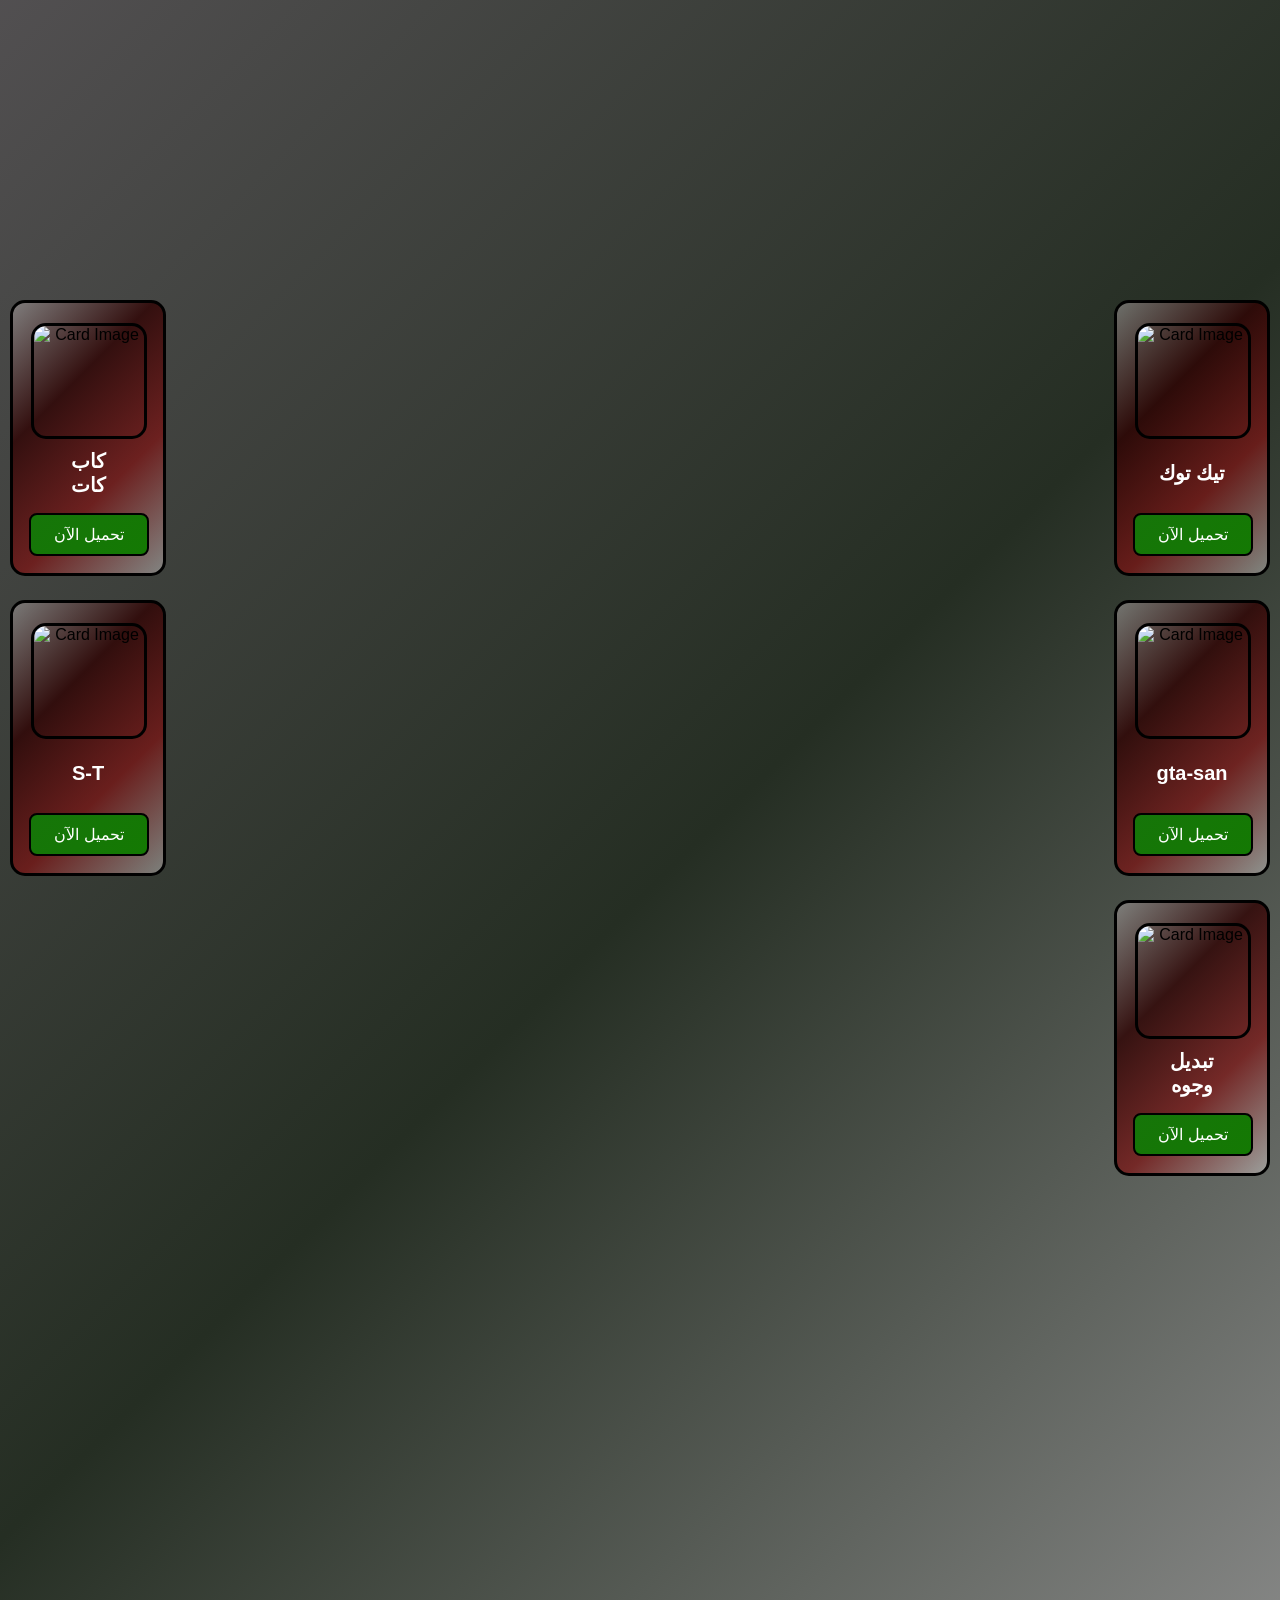
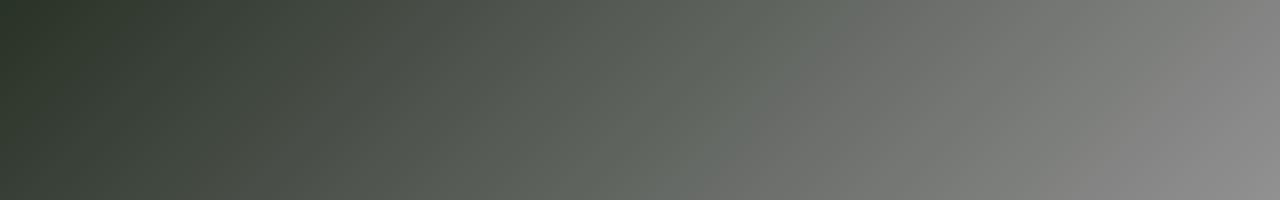
==== index.html @ 45577d43 "Add files via upload" ====
<!DOCTYPE html>
<html lang="en">
<head>
  <meta charset="UTF-8">
  <meta name="viewport" content="width=device-width, initial-scale=1.0">
  <title>Ali-sabah</title>
  
  <link rel="stylesheet" href="style.css">
</head>
<body>


      
         <!--البطاقات-->

<div class="card-container">
  <!-- البطاقة الأولى -->
  <div class="card card1">
    <h3 class="title">كاب كات</h3>
    <div class="card-image">
      <img src="https://i.ibb.co/5MCZgV1/e50bb003a29e.jpg" alt="Card Image" class="image">
    </div>
    <div class="card-body">
    <a href="https://www.mediafire.com/file/kc1gd4qwybe38en/CapCut.apk/file?dkey=jvnu0wi53ra&r=294">
      <button class="download-btn">تحميل الآن</button>
    </a>  
    </div>
  </div>

  <!-- البطاقة الثانية -->
  <div class="card card2">
    <h3 class="title">تيك توك</h3>
    <div class="card-image">
      <img src="https://i.postimg.cc/4NPT68hn/141896-jpeg.webp" alt="Card Image" class="image">
    </div>
    <div class="card-body">
          <a href="https://www.mediafire.com/file/m0b8va0watu6cdz/TikTok_38.3.3.apks/file?dkey=wduaajqrll6&r=1213">
      <button class="download-btn">تحميل الآن</button>
    </a>  
    </div>
  </div>

  <!-- البطاقة الثالثة -->
  <div class="card card3">
    <h3 class="title">S-T</h3>
    <div class="card-image">
      <img src="https://i.ibb.co/PYwH1CC/4d211893e1c6.jpg" alt="Card Image" class="image">
    </div>
    <div class="card-body">
    <a href="https://www.mediafire.com/file/yr4dmmywwtuh8jn/SnapTube.apkmedea/file?dkey=okzotf2r6ga&r=1004">
      <button class="download-btn">تحميل الآن</button>
    </a>  
    </div>

</div>

     <!-- البطاقة الرابعة -->
  <div class="card card4">
    <h3 class="title">gta-san</h3>
    <div class="card-image">
      <img src="https://i.ibb.co/GxHLSWP/d0d1100688e5.png" alt="Card Image" class="image">
    </div>
    <div class="card-body">
    <a href="https://download2446.mediafire.com/aks2m6w57wmgjOfbvRfRS5DLXIZzILYx4k9judsxMn4h2t37D53XZuT8POYaHXf-dPCScrHeYYSmRV9Fz6To1yDO0YfpckAKZEBg6Cnn3PHdxdqHVLLEzYOILlDJXv1pR4Z51WJL5EqpHIfkSBrBE-6Mm_1zrO-EetCe3jMTSOXnQ9U/wm9c5gaq5brnh8e/gtsa211264mod-androidoyunclub.apk">
      <button class="download-btn">تحميل الآن</button>
    </a>  
    </div>




</div>

     <!-- البطاقة الخامسة -->
  <div class="card card5">
    <h3 class="title">تبديل وجوه</h3>
    <div class="card-image">
      <img src="https://i.postimg.cc/kgG65YTx/Screenshot-2025-01-25-02-21-57-38-b5a5c5cb02ca09c784c5d88160e2ec24.jpg" alt="Card Image" class="image">
    </div>
    <div class="card-body">
    <a href="https://www.mediafire.com/file/0whq0timlzznrkk/Reface.apk/file?dkey=tkfg33pwl3j&r=791">
      <button class="download-btn">تحميل الآن</button>
    </a>  
    </div>




</div>


</body>
</html>
---- style.css ----
/* إعدادات الخلفية */
body {
  margin: 0;
  height: 200vh;
  display: flex;
  justify-content: center;
  align-items: center;
  background: linear-gradient(135deg, #1b181ac2,#252e23, #0000006e);
  font-family: Arial, sans-serif;
}

/* تصميم البطاقة */
.card {
  width: 110px;
  height: 230px;
  padding: 20px;
  background: linear-gradient(135deg, rgba(184,179,179,0.481), rgba(47,2,2,0.8), rgba(127,18,18,0.7), rgba(255,255,255,0.356));
  border-radius: 15px;
  border: 3.5px solid black;
  text-align: center;
}



/* عنوان البطاقة */
.card-header h1 {
  font-size: 24px;
  color: #ffffff;
  margin: 0;
}



/* زر التحميل */
.download-btn {
  padding: 10px 20px;
  margin-top: 190px;  /* زيادة المسافة بين الزر والعناصر فوقه */
  font-size: 16px;
  color: #fff;
  background: linear-gradient(135deg, #167509, #147903);
  border: none;
  border-radius: 8px;
  cursor: pointer;
  transition: background 0.3s, transform 0.2s;
border: 2.5px solid black;
  width: 120px;

  position: absolute;
  left: 16px;
}

.download-btn:hover {
  background: linear-gradient(135deg, #008236, #00200c);
  transform: scale(1.05);
}


.card-image .image {
  width: 110px;  /* تعديل العرض ليأخذ كامل عرض البطاقة */
  height: 110px;  /* تعديل ارتفاع الصورة */

  border-radius: 15px;  /* إضافة حواف منحنية للصورة */

  border: 3px solid #000000;
position: absolute;
left: 18px;
  
}

.card1{
  position: absolute;
  top: 300px;
  left: 10px;
}

.card2{
  position: absolute;
  top: 300px;
  right: 10px;
}

.card3{
  position: absolute;
  top: 600px;
  left: 10px;
}

.card4{
  position: absolute;
  top: 600px;
  right:10px;
}

.card5{
  position: absolute;
  top: 900px;
  right:10px;
}










.title {
  font-size: 20px; /* حجم الخط */
  font-weight: bold; /* جعل الخط عريض */
  text-align: center; /* محاذاة النص في الوسط */
  color: #fff; /* لون النص */
  position: absolute; /* تحديد موضع العنوان بشكل مطلق داخل البطاقة */
  top: 150px; /* تحديد المسافة من الأعلى (يمكنك تعديلها لتحديد المسافة بدقة) */
  left: 50%; /* توسيط العنوان أفقيًا */
  transform: translate(-50%, -50%); /* تصحيح التوسيط عموديًا وأفقيًا */
}
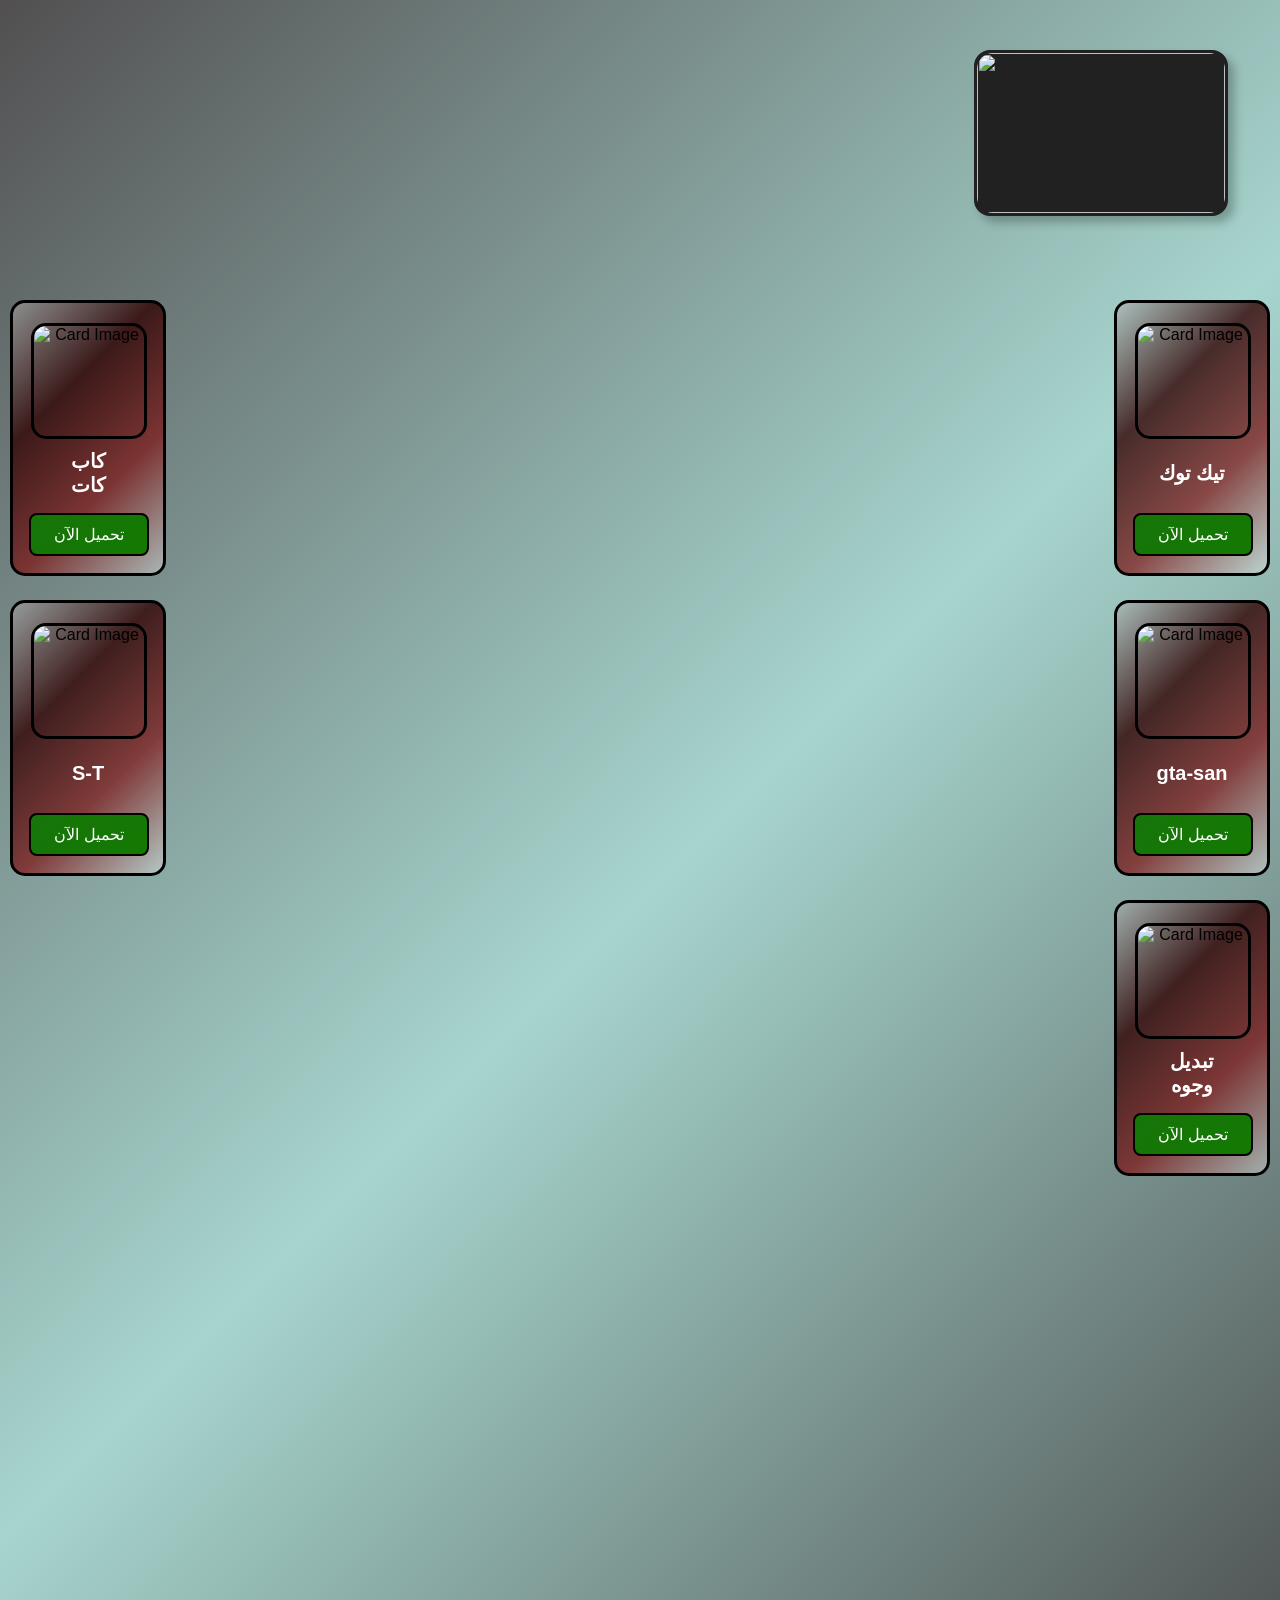
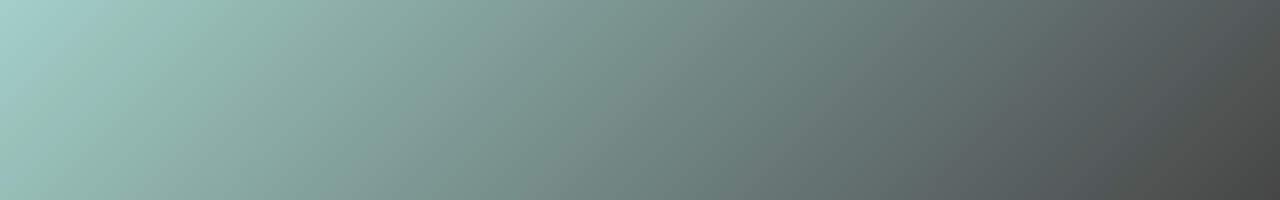
==== commit 8131e5d5: "Update index.html" ====
--- a/index.html
+++ b/index.html
@@ -88,6 +88,8 @@
 
 </div>
 
-
+<div class="cardsl">
+  <img src="https://imageshack.com/i/pmUNm7u7j">
+</div>
 </body>
 </html>
--- a/style.css
+++ b/style.css
@@ -5,7 +5,7 @@
   display: flex;
   justify-content: center;
   align-items: center;
-  background: linear-gradient(135deg, #1b181ac2,#252e23, #0000006e);
+  background: linear-gradient(135deg, #1b181ac2,#40a59576, #000000b9);
   font-family: Arial, sans-serif;
 }
 
@@ -119,3 +119,41 @@
 
 
 
+
+.cardsl {
+  width: 15.5rem;
+  height: 10rem;
+  background-color: #212121;
+  border-radius: 1rem;
+  border: #212121 0.2rem solid;
+  transition: all 0.4s ease-in;
+  box-shadow: 0.4rem 0.4rem 0.6rem #00000040;
+  position: absolute;
+  top: 50px;
+  right: 52px;
+  overflow: hidden; /* لمنع تجاوز الصورة حدود الكارد */
+}
+
+.cardsl:hover {
+  transform: translateY(-1.5rem);
+  border: #000000f0 0.2em solid;
+  border-radius: 2.5rem 0 2.5rem 0;
+}
+
+.cardsl img {
+  width: 100%; /* عرض الصورة يتطابق مع الكارد */
+  height: 100%; /* ارتفاع الصورة يتطابق مع الكارد */
+  border-radius: 1rem; /* نفس الحدود الخاصة بالكارد */
+  transition: all 0.4s ease-in; /* إضافة حركة سلسة */
+}
+
+.cardsl:hover img {
+  transform: scale(1.1); /* تكبير الصورة قليلاً عند التفاعل */
+  border-radius: 2.5rem 0 2.5rem 0; /* نفس التأثير على الصورة */
+}
+
+
+
+
+
+
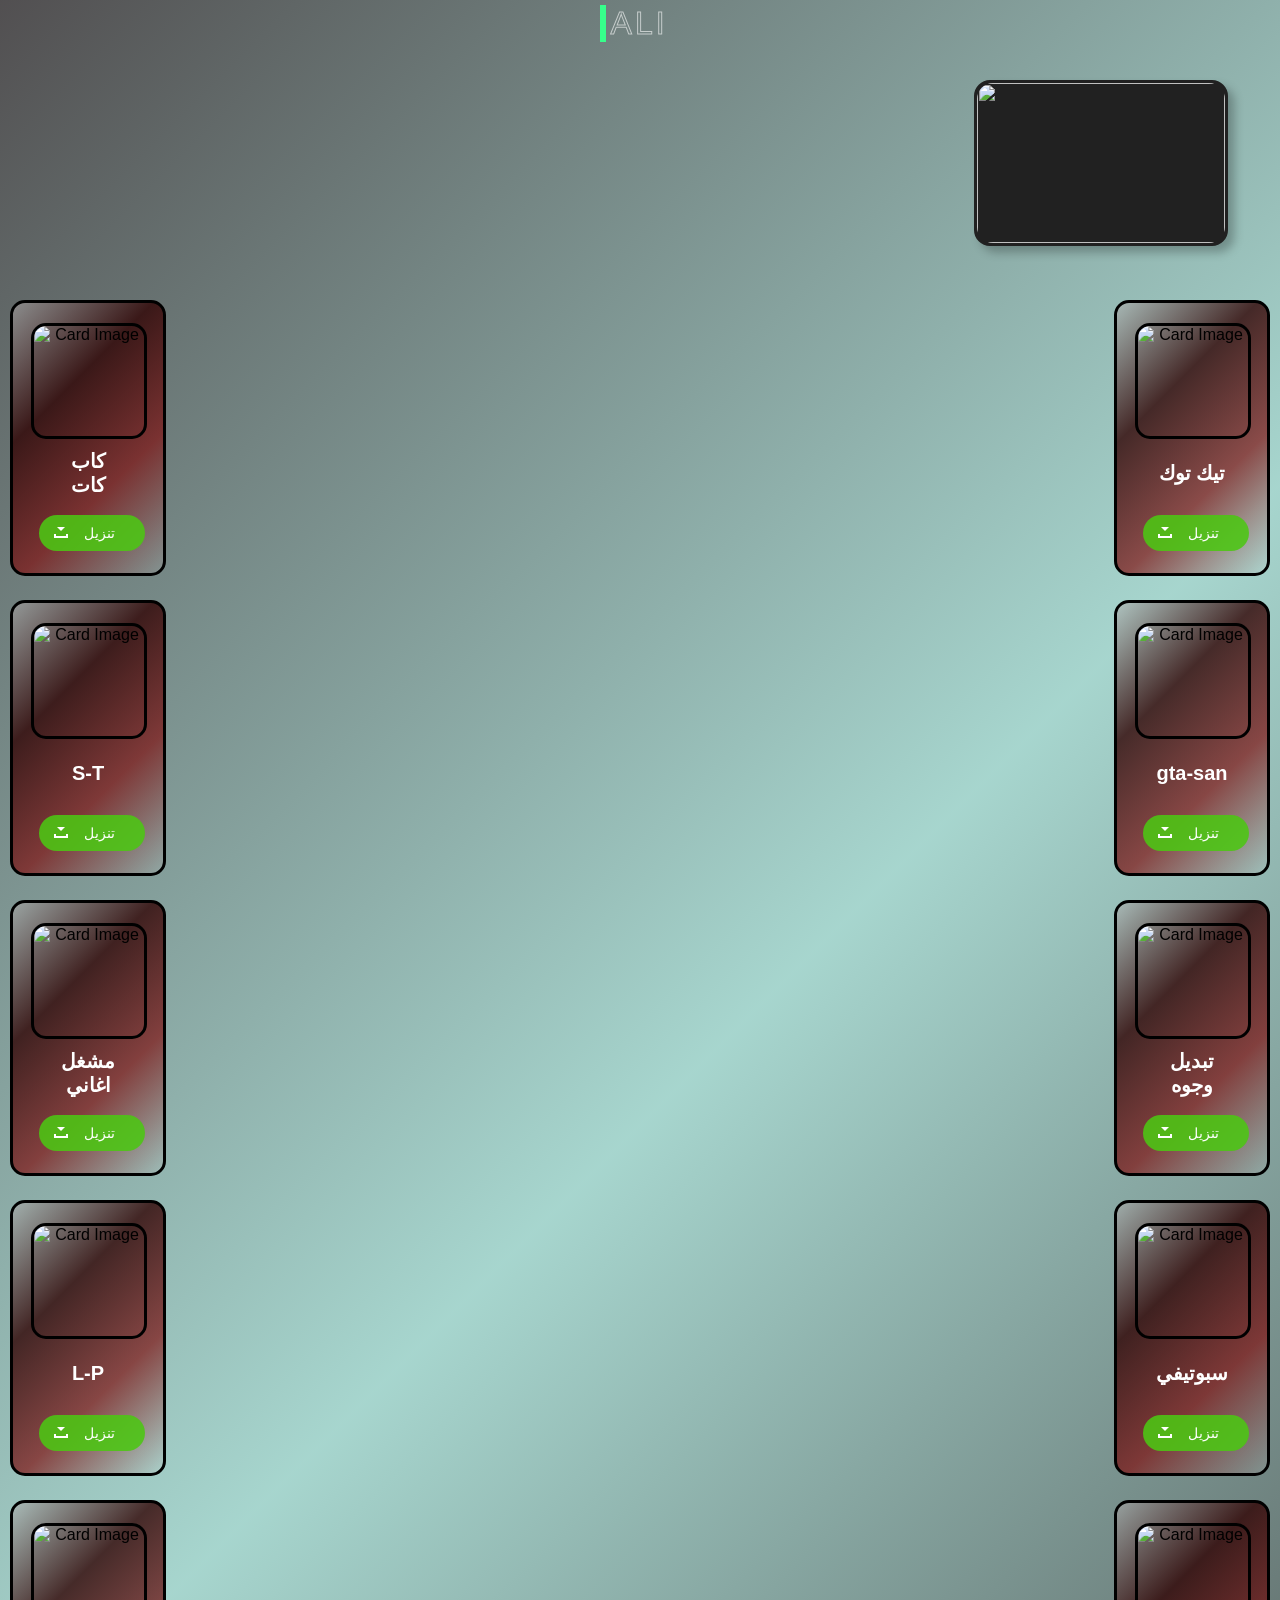
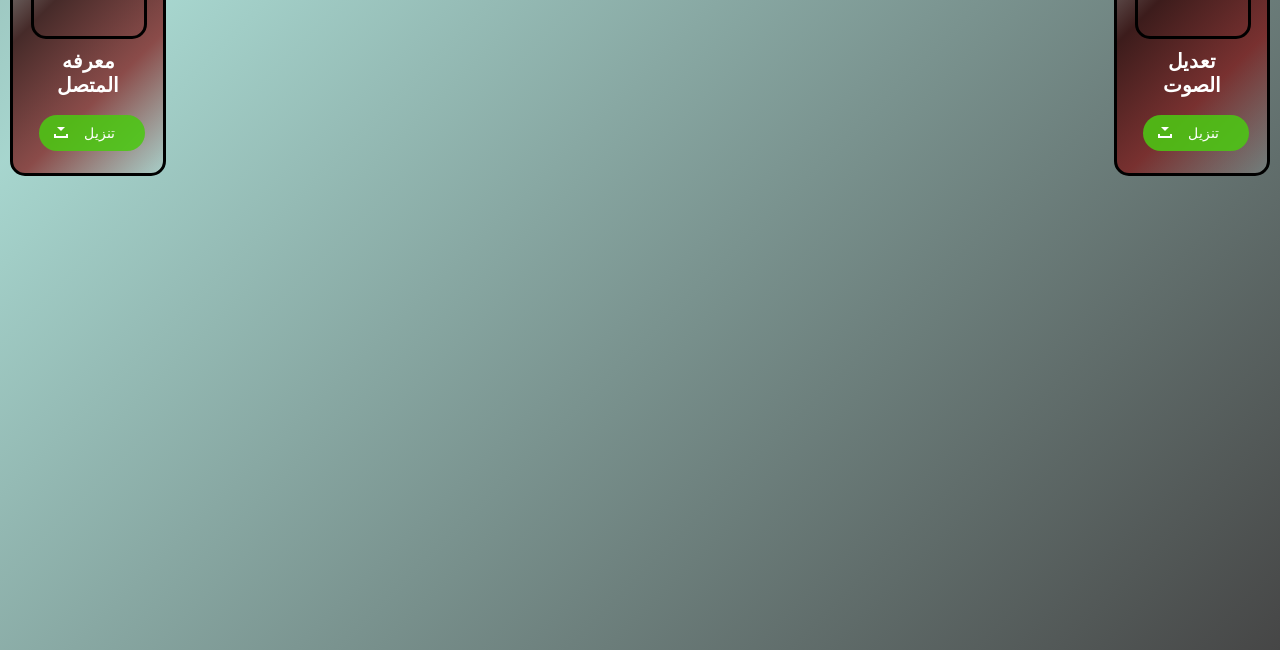
==== commit fc5a4527: "Update index.html" ====
--- a/index.html
+++ b/index.html
@@ -9,6 +9,21 @@
 </head>
 <body>
 
+<button class="Ali" data-text="Awesome">
+    <span class="actual-text">&nbsp;Ali&nbsp;</span>
+    <span aria-hidden="true" class="hover-text">&nbsp;Ali&nbsp;</span>
+</button>
+
+
+<div class="cardsl">
+  <img src="https://imageshack.com/i/pmUNm7u7j">
+</div>
+
+
+
+
+
+
 
       
          <!--البطاقات-->
@@ -22,7 +37,7 @@
     </div>
     <div class="card-body">
     <a href="https://www.mediafire.com/file/kc1gd4qwybe38en/CapCut.apk/file?dkey=jvnu0wi53ra&r=294">
-      <button class="download-btn">تحميل الآن</button>
+      <button class="download-btn">تنزيل</button>
     </a>  
     </div>
   </div>
@@ -35,7 +50,7 @@
     </div>
     <div class="card-body">
           <a href="https://www.mediafire.com/file/m0b8va0watu6cdz/TikTok_38.3.3.apks/file?dkey=wduaajqrll6&r=1213">
-      <button class="download-btn">تحميل الآن</button>
+      <button class="download-btn">تنزيل</button>
     </a>  
     </div>
   </div>
@@ -48,7 +63,7 @@
     </div>
     <div class="card-body">
     <a href="https://www.mediafire.com/file/yr4dmmywwtuh8jn/SnapTube.apkmedea/file?dkey=okzotf2r6ga&r=1004">
-      <button class="download-btn">تحميل الآن</button>
+      <button class="download-btn">تنزيل</button>
     </a>  
     </div>
 
@@ -62,7 +77,7 @@
     </div>
     <div class="card-body">
     <a href="https://download2446.mediafire.com/aks2m6w57wmgjOfbvRfRS5DLXIZzILYx4k9judsxMn4h2t37D53XZuT8POYaHXf-dPCScrHeYYSmRV9Fz6To1yDO0YfpckAKZEBg6Cnn3PHdxdqHVLLEzYOILlDJXv1pR4Z51WJL5EqpHIfkSBrBE-6Mm_1zrO-EetCe3jMTSOXnQ9U/wm9c5gaq5brnh8e/gtsa211264mod-androidoyunclub.apk">
-      <button class="download-btn">تحميل الآن</button>
+      <button class="download-btn">تنزيل</button>
     </a>  
     </div>
 
@@ -77,19 +92,119 @@
     <div class="card-image">
       <img src="https://i.postimg.cc/kgG65YTx/Screenshot-2025-01-25-02-21-57-38-b5a5c5cb02ca09c784c5d88160e2ec24.jpg" alt="Card Image" class="image">
     </div>
+  
     <div class="card-body">
     <a href="https://www.mediafire.com/file/0whq0timlzznrkk/Reface.apk/file?dkey=tkfg33pwl3j&r=791">
-      <button class="download-btn">تحميل الآن</button>
-    </a>  
-    </div>
-
-
-
-
-</div>
-
-<div class="cardsl">
-  <img src="https://imageshack.com/i/pmUNm7u7j">
-</div>
+      <button class="download-btn">تنزيل</button>
+    </a>  
+    </div>
+
+
+
+
+</div>
+
+
+     <!-- البطاقة السادسة -->
+  <div class="card card6">
+    <h3 class="title">مشغل اغاني</h3>
+    <div class="card-image">
+      <img src="https://i.postimg.cc/brCrD8Wq/unnamed.png" alt="Card Image" class="image">
+    </div>
+  
+    <div class="card-body">
+    <a href="https://www.mediafire.com/file/qa81b0fbx3929nj/Lark_Player.apk/file">
+      <button class="download-btn">تنزيل</button>
+    </a>  
+    </div>
+
+
+
+
+</div>
+
+
+     <!-- البطاقة السابعة -->
+  <div class="card card7">
+    <h3 class="title">L-P</h3>
+    <div class="card-image">
+      <img src="https://i.postimg.cc/d1TcmFhq/Screenshot-2025-01-25-15-04-40-83-dba69a5e82e939c3ddef13f99a115ca3.jpg" alt="Card Image" class="image">
+    </div>
+  
+    <div class="card-body">
+    <a href="https://www.mediafire.com/file/jppknv36kobkh5d/Lucky-P.apk/file">
+      <button class="download-btn">تنزيل</button>
+    </a>  
+    </div>
+
+
+
+
+</div>
+
+
+    <!-- البطاقة الثامن -->
+  <div class="card card8">
+    <h3 class="title">سبوتيفي</h3>
+    <div class="card-image">
+      <img src="https://i.postimg.cc/CxZ7KxXL/IMG.jpg" alt="Card Image" class="image">
+    </div>
+  
+    <div class="card-body">
+    <a href="https://www.mediafire.com/file/glaksfihpafyu6d/%25D8%25B3%25D8%25A8%25D9%2588%25D8%25AA%25D9%258A%25D9%2581%25D9%258A.apk/file">
+      <button class="download-btn">تنزيل</button>
+    </a>  
+    </div>
+
+
+
+
+</div>
+
+
+
+    <!-- البطاقة التاسعة -->
+  <div class="card card9">
+    <h3 class="title">تعديل الصوت</h3>
+    <div class="card-image">
+      <img src="https://i.postimg.cc/yxGB11p9/Screenshot-2025-01-25-15-47-08-55-b5a5c5cb02ca09c784c5d88160e2ec24.jpg" alt="Card Image" class="image">
+    </div>
+  
+    <div class="card-body">
+    <a href="https://www.mediafire.com/file/gesicwiesvi6ysd/%25D8%25AA%25D8%25B9%25D8%25AF%25D9%258A%25D9%2584_%25D8%25A7%25D9%2584%25D8%25B5%25D9%2588%25D8%25AA.apks/file">
+      <button class="download-btn">تنزيل</button>
+    </a>  
+    </div>
+
+
+
+
+</div>
+
+
+  <div class="card card10">
+    <h3 class="title">معرفه المتصل</h3>
+    <div class="card-image">
+      <img src="https://i.postimg.cc/qvN7PYRW/Screenshot-2025-01-25-16-02-01-73-b5a5c5cb02ca09c784c5d88160e2ec24.jpg" alt="Card Image" class="image">
+    </div>
+  
+    <div class="card-body">
+    <a href="https://www.mediafire.com/file/94cxlkxs3dzbz1k/%25D9%2585%25D8%25B9%25D8%25B1%25D9%2581%25D9%2587-%25D8%25A7%25D9%2584%25D9%2585%25D8%25AA%25D8%25B5%25D9%2584.apk/file">
+      <button class="download-btn">تنزيل</button>
+    </a>  
+    </div>
+
+
+
+
+</div>
+
+
+    <!--سوشل ميديا-->
+
+
+
+
+
 </body>
 </html>
--- a/style.css
+++ b/style.css
@@ -1,7 +1,7 @@
 /* إعدادات الخلفية */
 body {
   margin: 0;
-  height: 200vh;
+  height: 250vh;
   display: flex;
   justify-content: center;
   align-items: center;
@@ -14,7 +14,7 @@
   width: 110px;
   height: 230px;
   padding: 20px;
-  background: linear-gradient(135deg, rgba(184,179,179,0.481), rgba(47,2,2,0.8), rgba(127,18,18,0.7), rgba(255,255,255,0.356));
+  background: linear-gradient(135deg, rgba(184,179,179,0.481), rgba(47,2,2,0.8), rgba(127,18,18,0.7), rgba(255,255,255,0.104));
   border-radius: 15px;
   border: 3.5px solid black;
   text-align: center;
@@ -33,25 +33,85 @@
 
 /* زر التحميل */
 .download-btn {
-  padding: 10px 20px;
-  margin-top: 190px;  /* زيادة المسافة بين الزر والعناصر فوقه */
-  font-size: 16px;
-  color: #fff;
-  background: linear-gradient(135deg, #167509, #147903);
-  border: none;
-  border-radius: 8px;
-  cursor: pointer;
-  transition: background 0.3s, transform 0.2s;
-border: 2.5px solid black;
-  width: 120px;
-
-  position: absolute;
-  left: 16px;
+ display: inline-block;
+ position: relative;
+ padding: 10px 30px;
+ background-color: #4cc713df;
+ color: #ffffff;
+ font-family: sans-serif;
+ text-decoration: none;
+ font-size: 0.9em;
+ text-align: center;
+ text-indent: 15px;
+ border: none;
+ border-radius: 25px;
+position: absolute;
+top: 212px;
+left: 26px;
+  
 }
 
 .download-btn:hover {
-  background: linear-gradient(135deg, #008236, #00200c);
-  transform: scale(1.05);
+ background-color: #45a21a;
+ color: white;
+}
+
+.download-btn:before, .download-btn:after {
+ content: ' ';
+ display: block;
+ position: absolute;
+ left: 15px;
+ top: 52%;
+}
+
+.download-btn:before {
+ width: 10px;
+ height: 2px;
+ border-style: solid;
+ border-width: 0 2px 2px;
+}
+
+.download-btn:after {
+ width: 0;
+ height: 0;
+ margin-left: 3px;
+ margin-top: -7px;
+ border-style: solid;
+ border-width: 4px 4px 0 4px;
+ border-color: transparent;
+ border-top-color: inherit;
+ animation: downloadArrow 1s linear infinite;
+ animation-play-state: paused;
+}
+
+.download-btn:hover:before {
+ border-color: #cdefbd;
+}
+
+.download-btn:hover:after {
+ border-top-color: #cdefbd;
+ animation-play-state: running;
+}
+
+@keyframes downloadArrow {
+ 0% {
+  margin-top: -7px;
+  opacity: 1;
+ }
+
+ 0.001% {
+  margin-top: -15px;
+  opacity: 0.4;
+ }
+
+ 50% {
+  opacity: 1;
+ }
+
+ 100% {
+  margin-top: 0;
+  opacity: 0.4;
+ }
 }
 
 
@@ -98,12 +158,38 @@
 }
 
 
-
-
-
-
-
-
+.card6{
+  position: absolute;
+  top: 900px;
+  left:10px;
+}
+
+.card7{
+  position: absolute;
+  top: 1200px;
+  left:10px;
+}
+
+.card8{
+  position: absolute;
+  top: 1200px;
+  right:10px;
+}
+
+
+
+.card9{
+  position: absolute;
+  top: 1500px;
+  right:10px;
+}
+
+
+.card10{
+  position: absolute;
+  top: 1500px;
+  left:10px;
+}
 
 
 .title {
@@ -129,7 +215,7 @@
   transition: all 0.4s ease-in;
   box-shadow: 0.4rem 0.4rem 0.6rem #00000040;
   position: absolute;
-  top: 50px;
+  top: 80px;
   right: 52px;
   overflow: hidden; /* لمنع تجاوز الصورة حدود الكارد */
 }
@@ -157,3 +243,58 @@
 
 
 
+.Ali {
+  margin: 0;
+  height: auto;
+  background: transparent;
+  padding: 0;
+  border: none;
+  cursor: pointer;
+  position: absolute;
+  top: 5px;
+}
+
+/* button styling */
+.Ali {
+  --border-right: 6px;
+  --text-stroke-color: rgba(255,255,255,0.6);
+  --animation-color: #37FF8B;
+  --fs-size: 2em;
+  letter-spacing: 3px;
+  text-decoration: none;
+  font-size: var(--fs-size);
+  font-family: "Arial";
+  position: absolute;
+  text-transform: uppercase;
+  color: transparent;
+  -webkit-text-stroke: 1px var(--text-stroke-color);
+top: 5px;
+  
+}
+/* this is the text, when you hover on button */
+.hover-text {
+  position: absolute;
+  box-sizing: border-box;
+  content: attr(data-text);
+  color: var(--animation-color);
+  width: 0%;
+  inset: 0;
+  border-right: var(--border-right) solid var(--animation-color);
+  overflow: hidden;
+  transition: 0.5s;
+  -webkit-text-stroke: 1px var(--animation-color);
+}
+/* hover */
+.Ali:hover .hover-text {
+  width: 100%;
+  filter: drop-shadow(0 0 23px var(--animation-color))
+}
+.Ali:focus {
+  outline: none;
+}
+
+
+
+
+
+
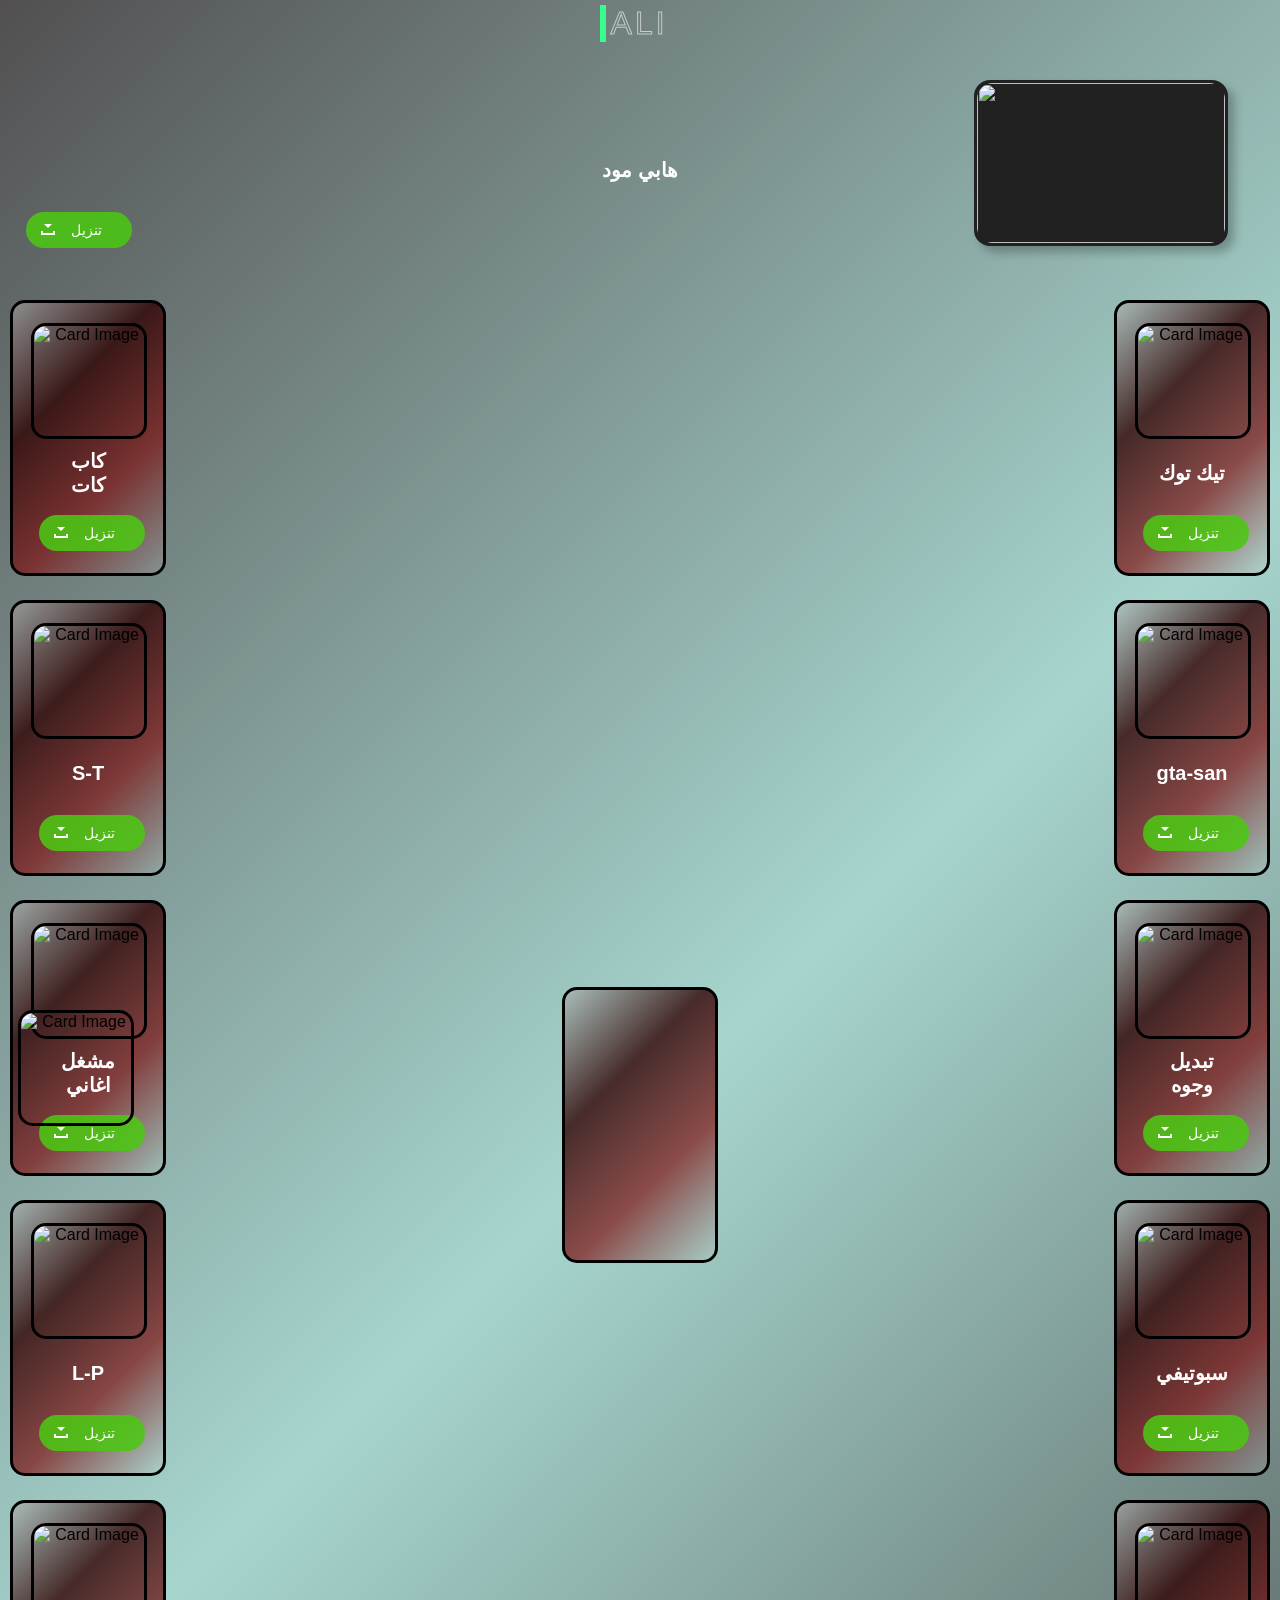
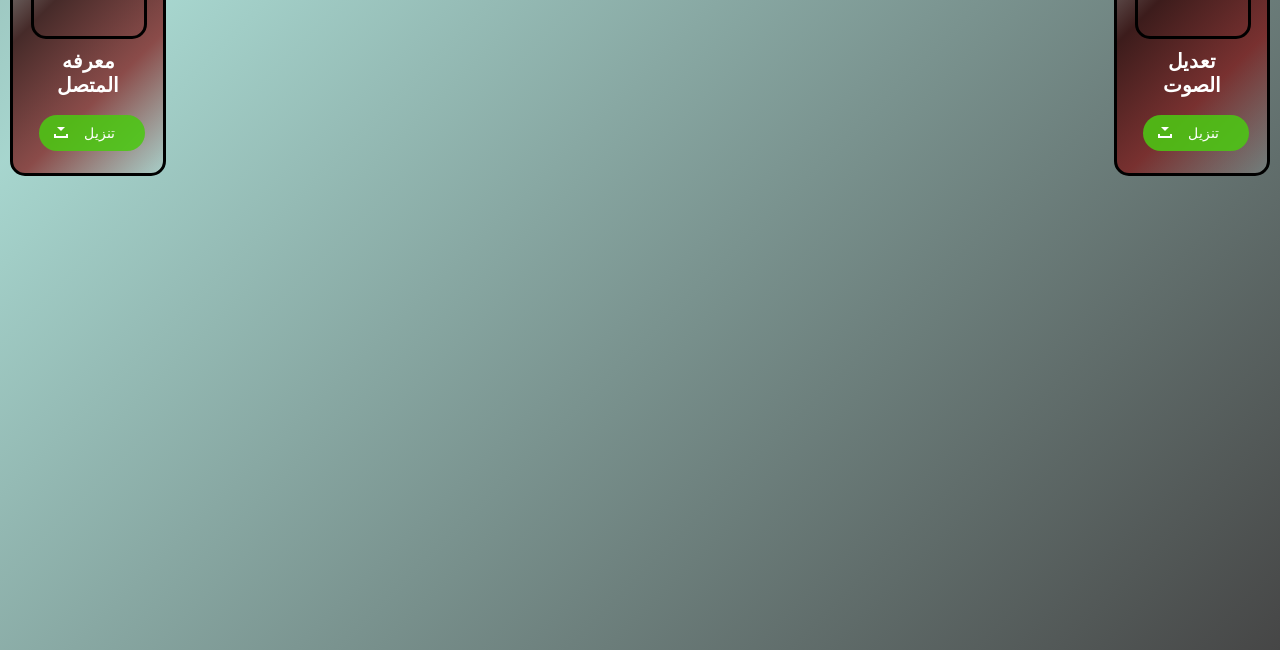
==== commit ce185988: "Update index.html" ====
--- a/index.html
+++ b/index.html
@@ -3,6 +3,18 @@
 <head>
   <meta charset="UTF-8">
   <meta name="viewport" content="width=device-width, initial-scale=1.0">
+  
+  
+  <meta property="og:title" content="Ali-Sabah">
+  <meta property="og:description" content="2004">
+  <meta property="og:image" content="https://i.postimg.cc/FKG7ksmq/Screenshot-2025-01-24-16-36-36-51-dba69a5e82e939c3ddef13f99a115ca3.jpg">
+  <meta property="og:url" content="https://ali-sabah1.github.io/Z/">
+  <meta property="og:type" content="website">
+
+  
+  
+  
+  
   <title>Ali-sabah</title>
   
   <link rel="stylesheet" href="style.css">
@@ -180,7 +192,8 @@
 
 
 </div>
-
+      
+        <!-- البطاقة العاشره -->
 
   <div class="card card10">
     <h3 class="title">معرفه المتصل</h3>
@@ -199,8 +212,25 @@
 
 </div>
 
-
-    <!--سوشل ميديا-->
+        <!-- البطاقة 11 -->
+
+  <div class="card card11">
+    <h3 class="title">هابي مود</h3>
+    <div class="card-image">
+      <img src="https://i.postimg.cc/7ZvxRNCN/Screenshot-2025-01-25-21-28-24-71-50ef9f5a0f3fc24b6f0ffc8843167fe4.jpg" alt="Card Image" class="image">
+    </div>
+  
+    <div class="card-body">
+    <a href="https://www.mediafire.com/file/wt87zgg9ypm5c49/%25D9%2587%25D8%25A7%25D8%25A8%25D9%258A_%25D9%2585%25D9%2588%25D8%25AF.apk/file">
+      <button class="download-btn">تنزيل</button>
+    </a>  
+    </div>
+
+
+
+
+</div>
+
 
 
 
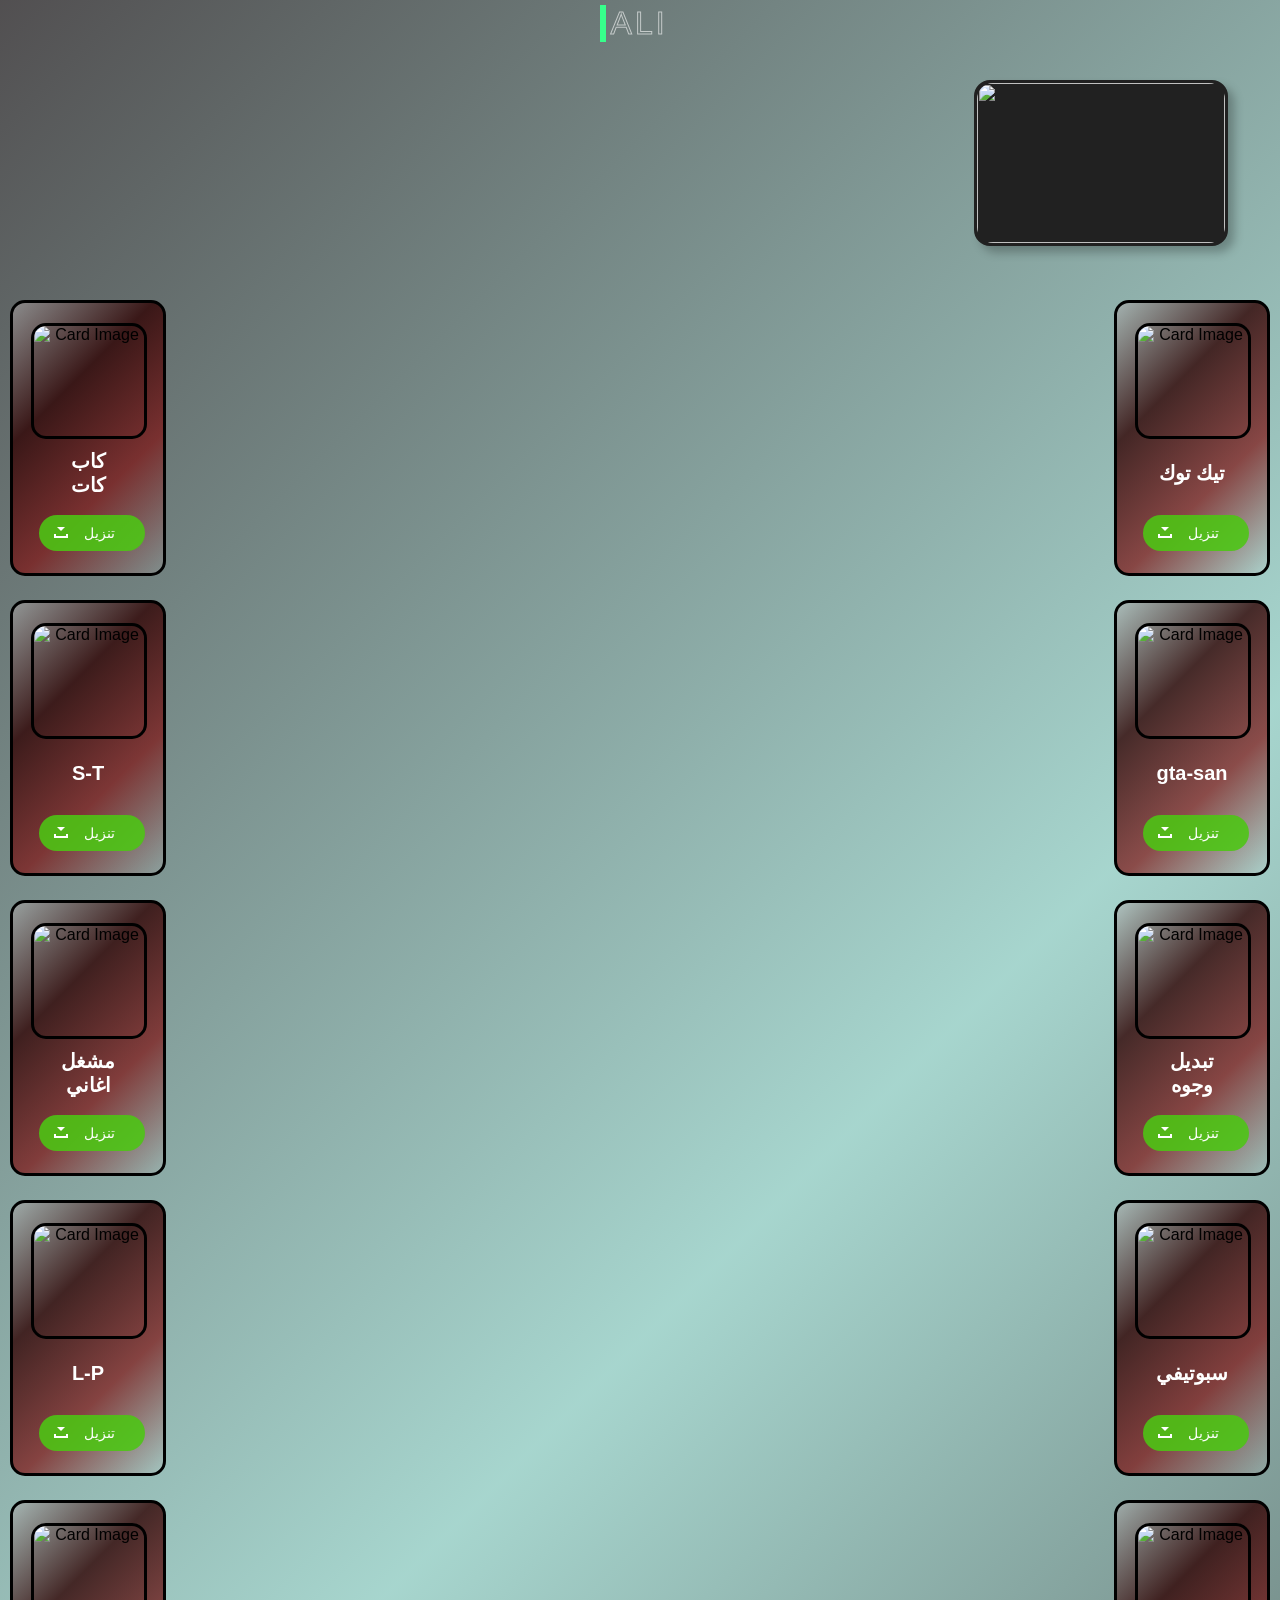
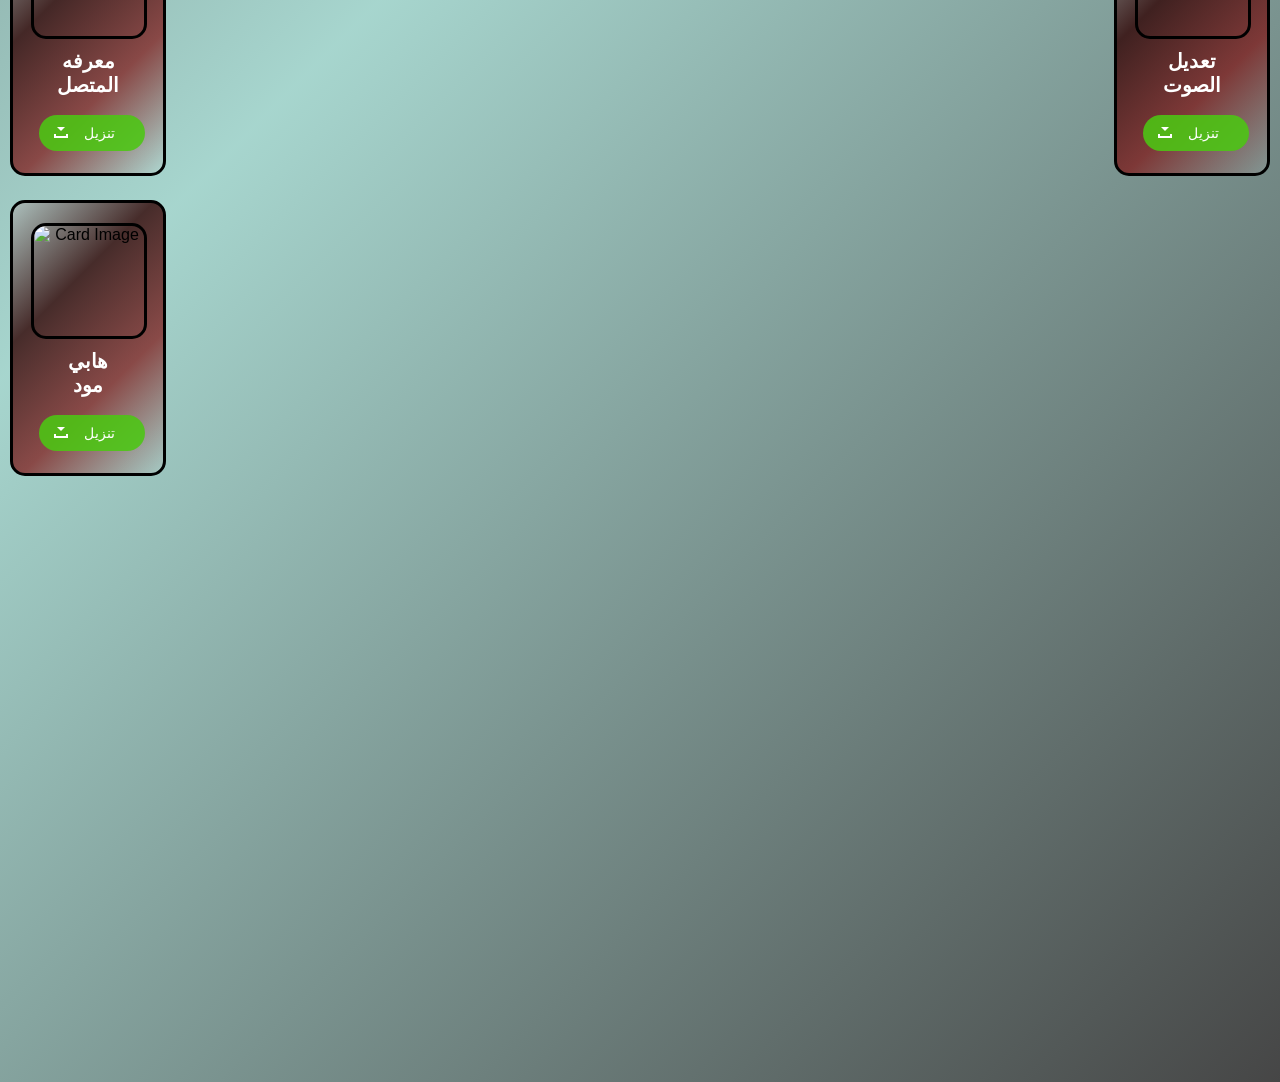
==== commit c915a215: "Update index.html" ====
--- a/index.html
+++ b/index.html
@@ -212,7 +212,7 @@
 
 </div>
 
-        <!-- البطاقة 11 -->
+        <!-- البطاقة دعش -->
 
   <div class="card card11">
     <h3 class="title">هابي مود</h3>
--- a/style.css
+++ b/style.css
@@ -1,7 +1,7 @@
 /* إعدادات الخلفية */
 body {
   margin: 0;
-  height: 250vh;
+  height: 298vh;
   display: flex;
   justify-content: center;
   align-items: center;
@@ -127,69 +127,7 @@
   
 }
 
-.card1{
-  position: absolute;
-  top: 300px;
-  left: 10px;
-}
-
-.card2{
-  position: absolute;
-  top: 300px;
-  right: 10px;
-}
-
-.card3{
-  position: absolute;
-  top: 600px;
-  left: 10px;
-}
-
-.card4{
-  position: absolute;
-  top: 600px;
-  right:10px;
-}
-
-.card5{
-  position: absolute;
-  top: 900px;
-  right:10px;
-}
-
-
-.card6{
-  position: absolute;
-  top: 900px;
-  left:10px;
-}
-
-.card7{
-  position: absolute;
-  top: 1200px;
-  left:10px;
-}
-
-.card8{
-  position: absolute;
-  top: 1200px;
-  right:10px;
-}
-
-
-
-.card9{
-  position: absolute;
-  top: 1500px;
-  right:10px;
-}
-
-
-.card10{
-  position: absolute;
-  top: 1500px;
-  left:10px;
-}
+
 
 
 .title {
@@ -298,3 +236,72 @@
 
 
 
+.card1{
+  position: absolute;
+  top: 300px;
+  left: 10px;
+}
+
+.card2{
+  position: absolute;
+  top: 300px;
+  right: 10px;
+}
+
+.card3{
+  position: absolute;
+  top: 600px;
+  left: 10px;
+}
+
+.card4{
+  position: absolute;
+  top: 600px;
+  right:10px;
+}
+
+.card5{
+  position: absolute;
+  top: 900px;
+  right:10px;
+}
+
+
+.card6{
+  position: absolute;
+  top: 900px;
+  left:10px;
+}
+
+.card7{
+  position: absolute;
+  top: 1200px;
+  left:10px;
+}
+
+.card8{
+  position: absolute;
+  top: 1200px;
+  right:10px;
+}
+
+
+
+.card9{
+  position: absolute;
+  top: 1500px;
+  right:10px;
+}
+
+
+.card10{
+  position: absolute;
+  top: 1500px;
+  left:10px;
+}
+
+.card11{
+  position: absolute;
+  top: 1800px;
+  left:10px;
+}
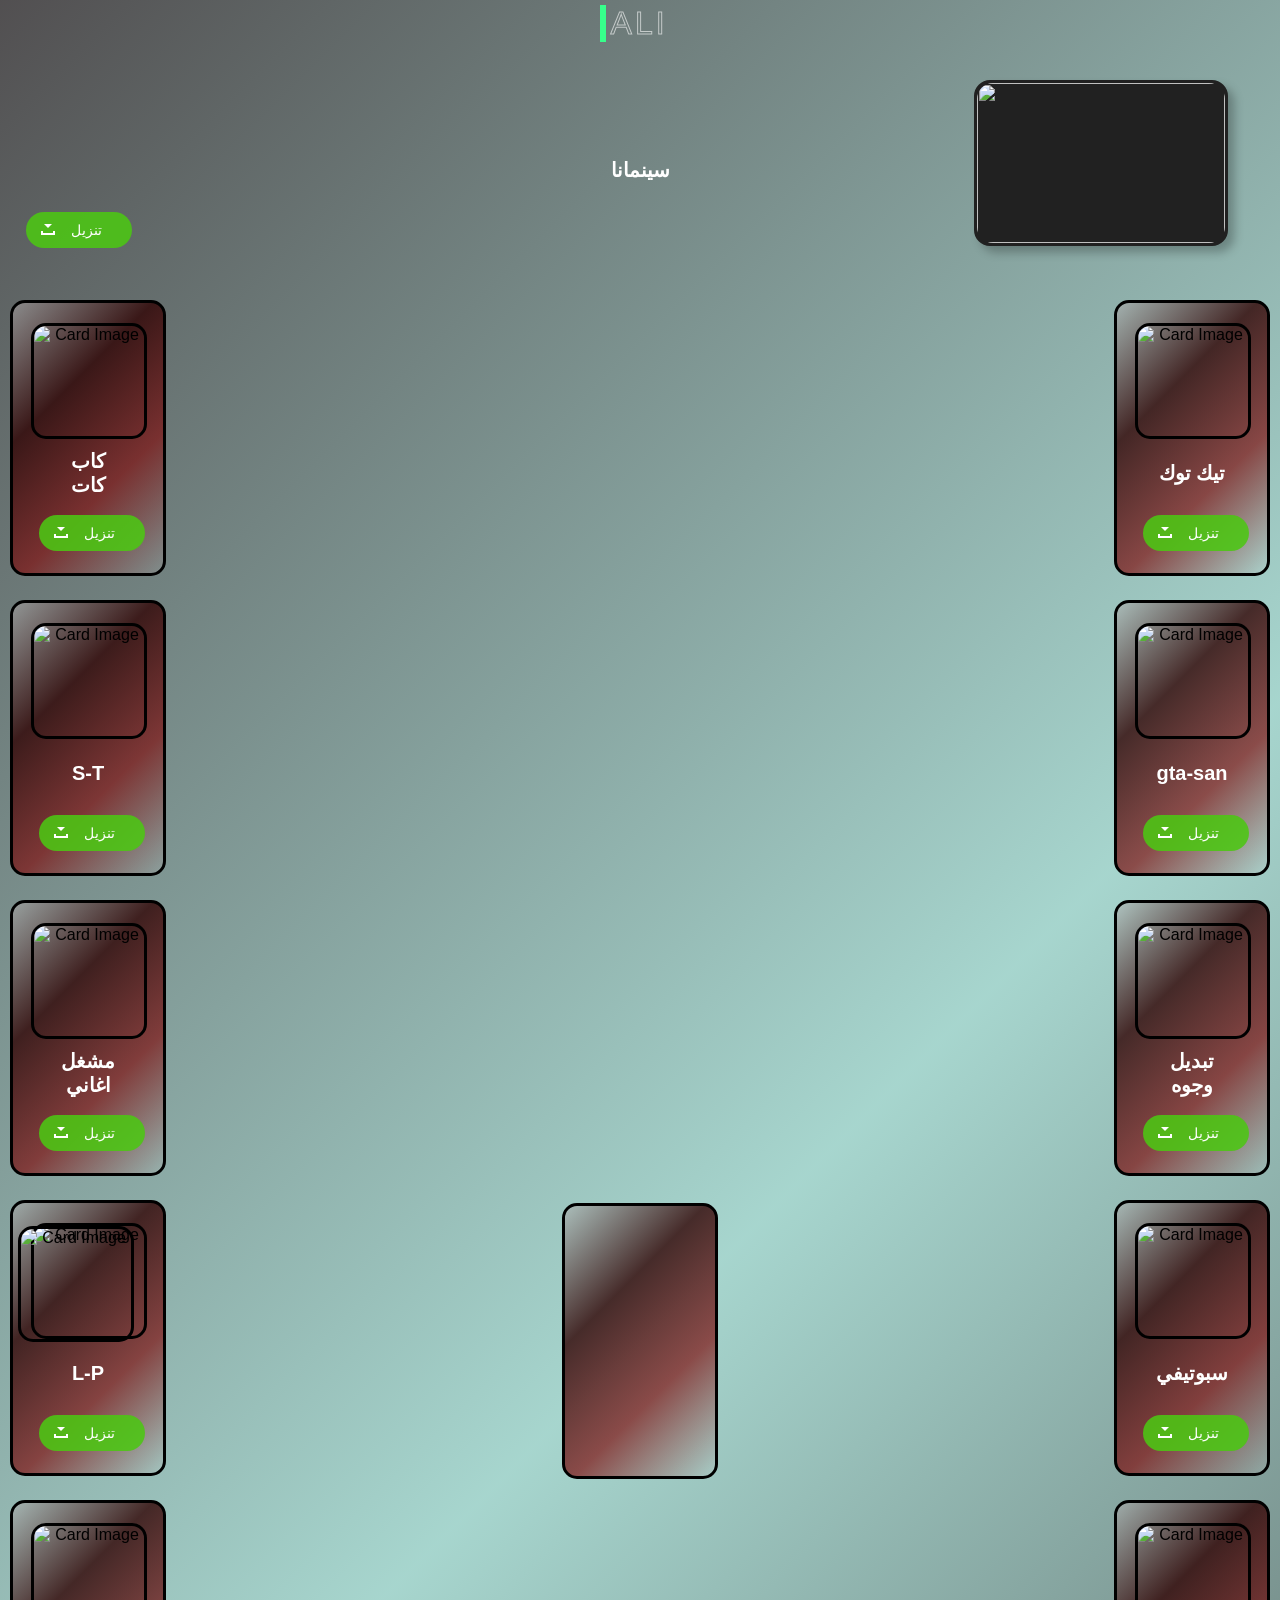
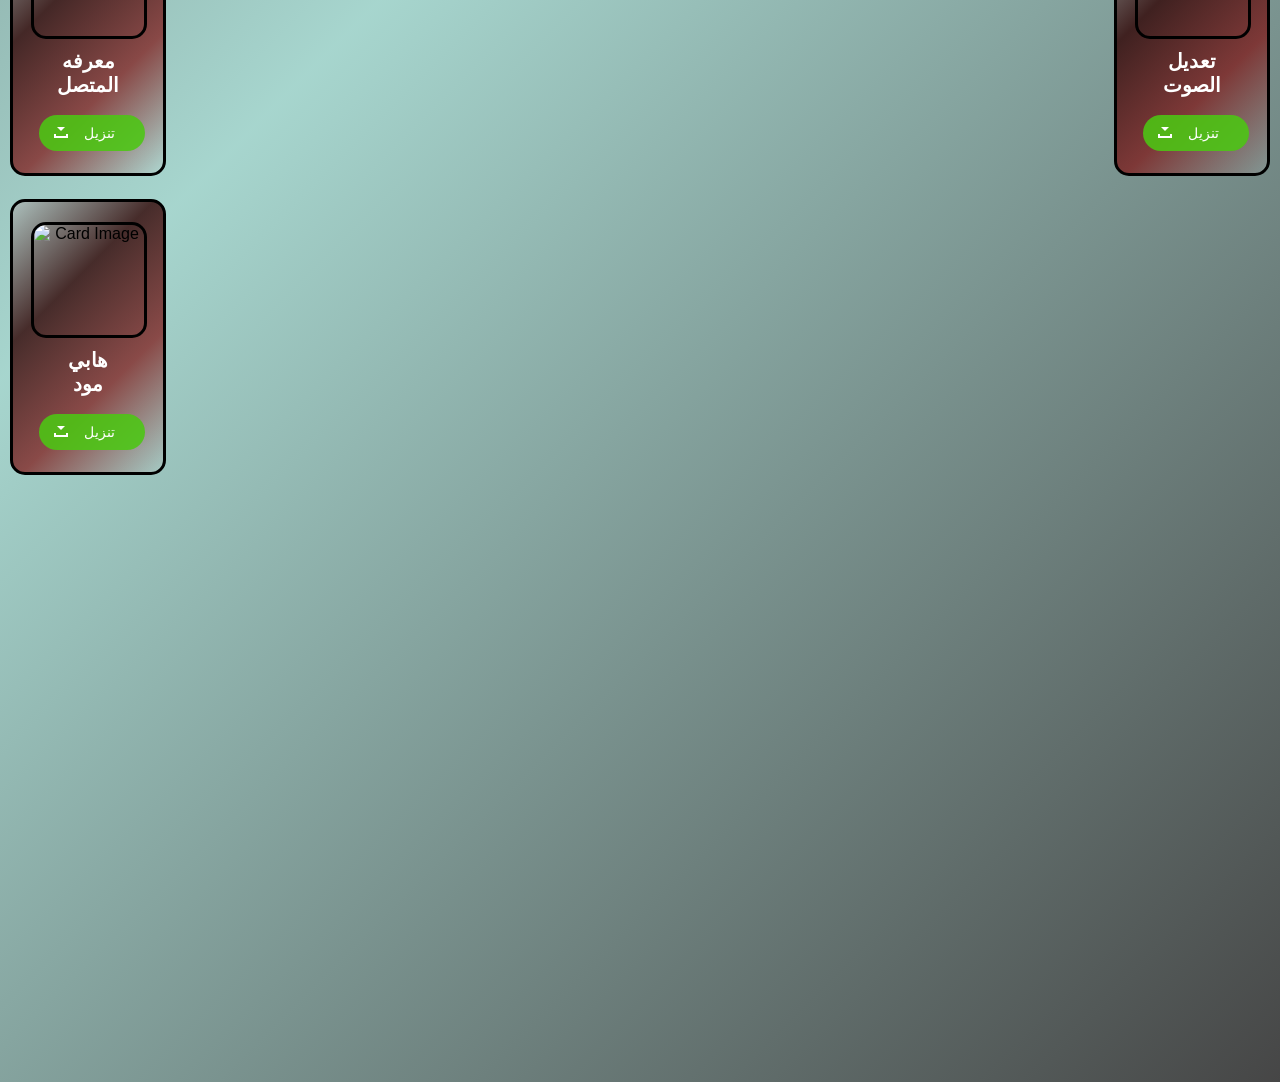
==== commit 12a65901: "Update index.html" ====
--- a/index.html
+++ b/index.html
@@ -231,6 +231,26 @@
 
 </div>
 
+        <!-- البطاقة 12 -->
+
+  <div class="card card12">
+    <h3 class="title">سينمانا</h3>
+    <div class="card-image">
+      <img src="https://i.postimg.cc/Jzj5HJsh/Screenshot-2025-01-26-01-50-53-14-dba69a5e82e939c3ddef13f99a115ca3.jpg" alt="Card Image" class="image">
+    </div>
+  
+    <div class="card-body">
+    <a href="https://www.mediafire.com/file/oicn4yhnql7q7kt/%25D8%25B3%25D9%258A%25D9%2586%25D9%2585%25D8%25A7%25D9%2586%25D8%25A7.apk/file">
+      <button class="download-btn">تنزيل</button>
+    </a>  
+    </div>
+
+
+
+
+</div>
+
+
 
 
 
--- a/style.css
+++ b/style.css
@@ -302,6 +302,6 @@
 
 .card11{
   position: absolute;
-  top: 1800px;
+  top: 1799px;
   left:10px;
 }
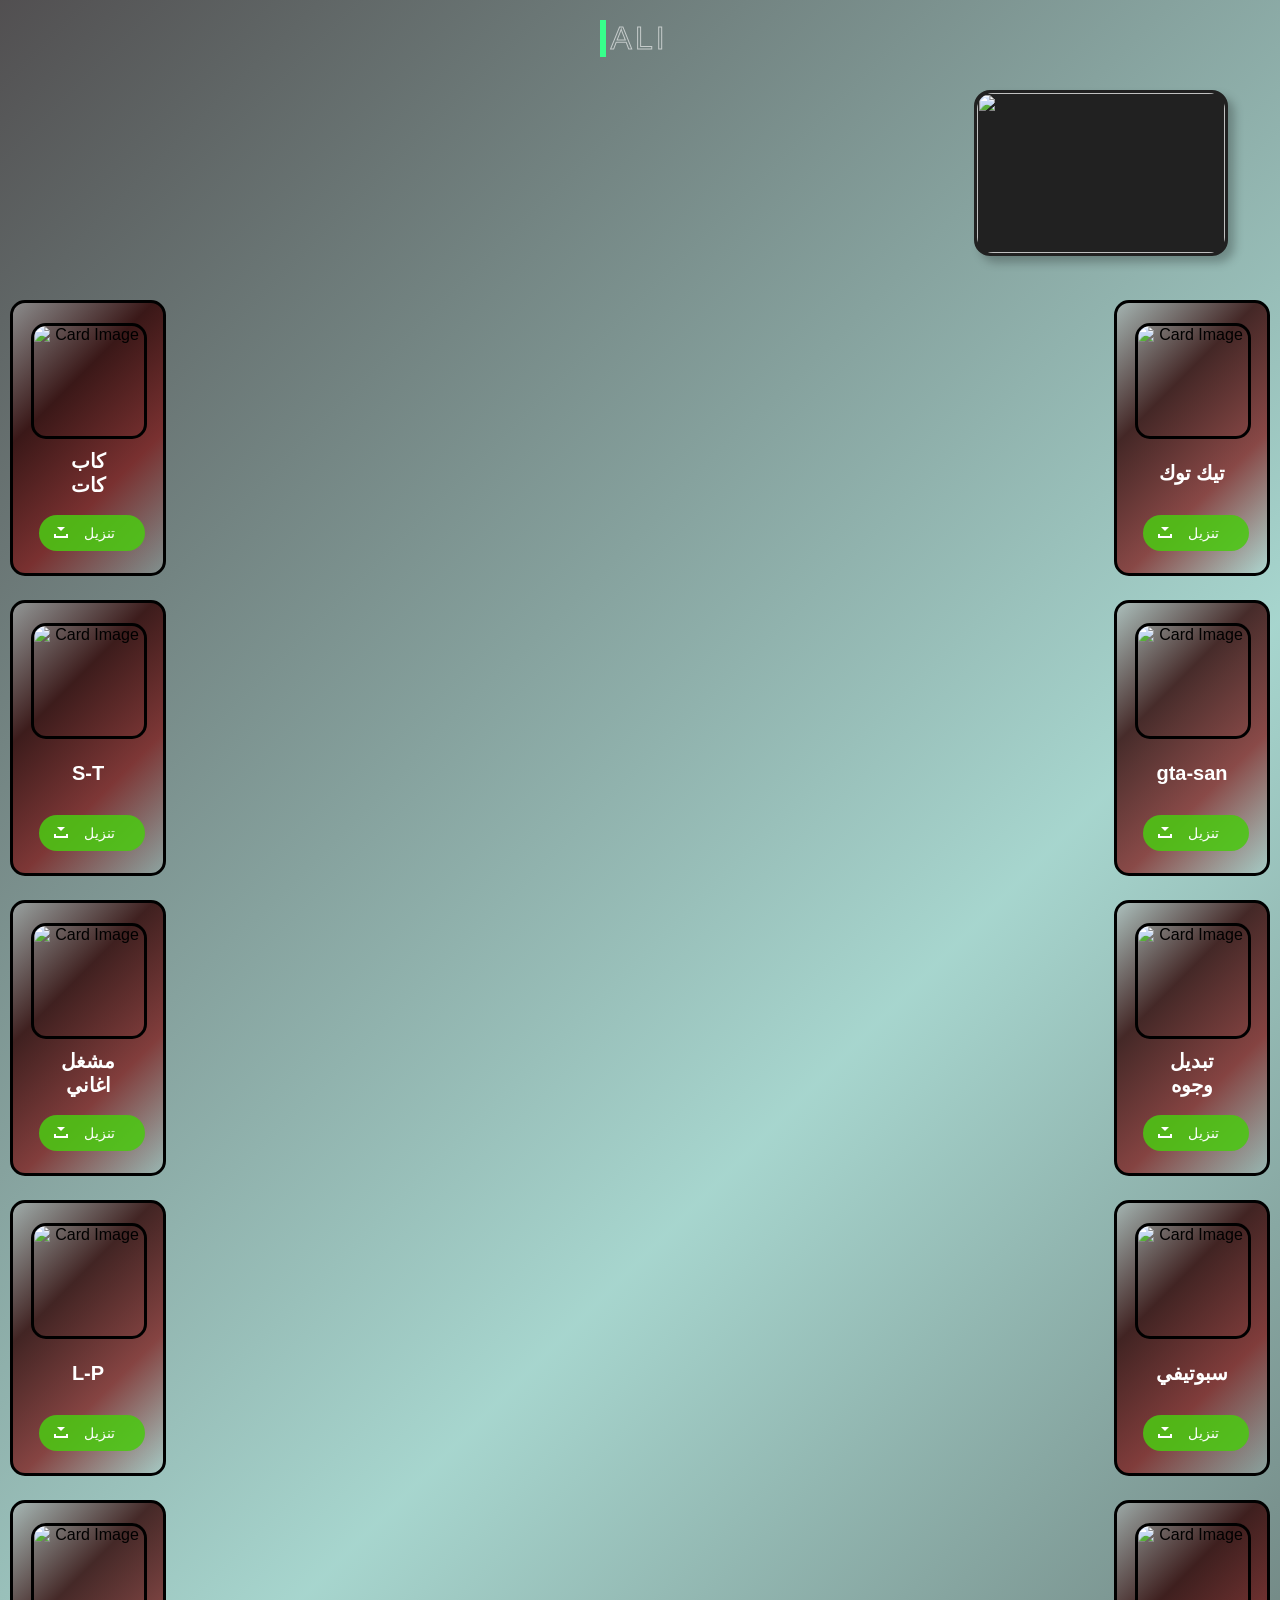
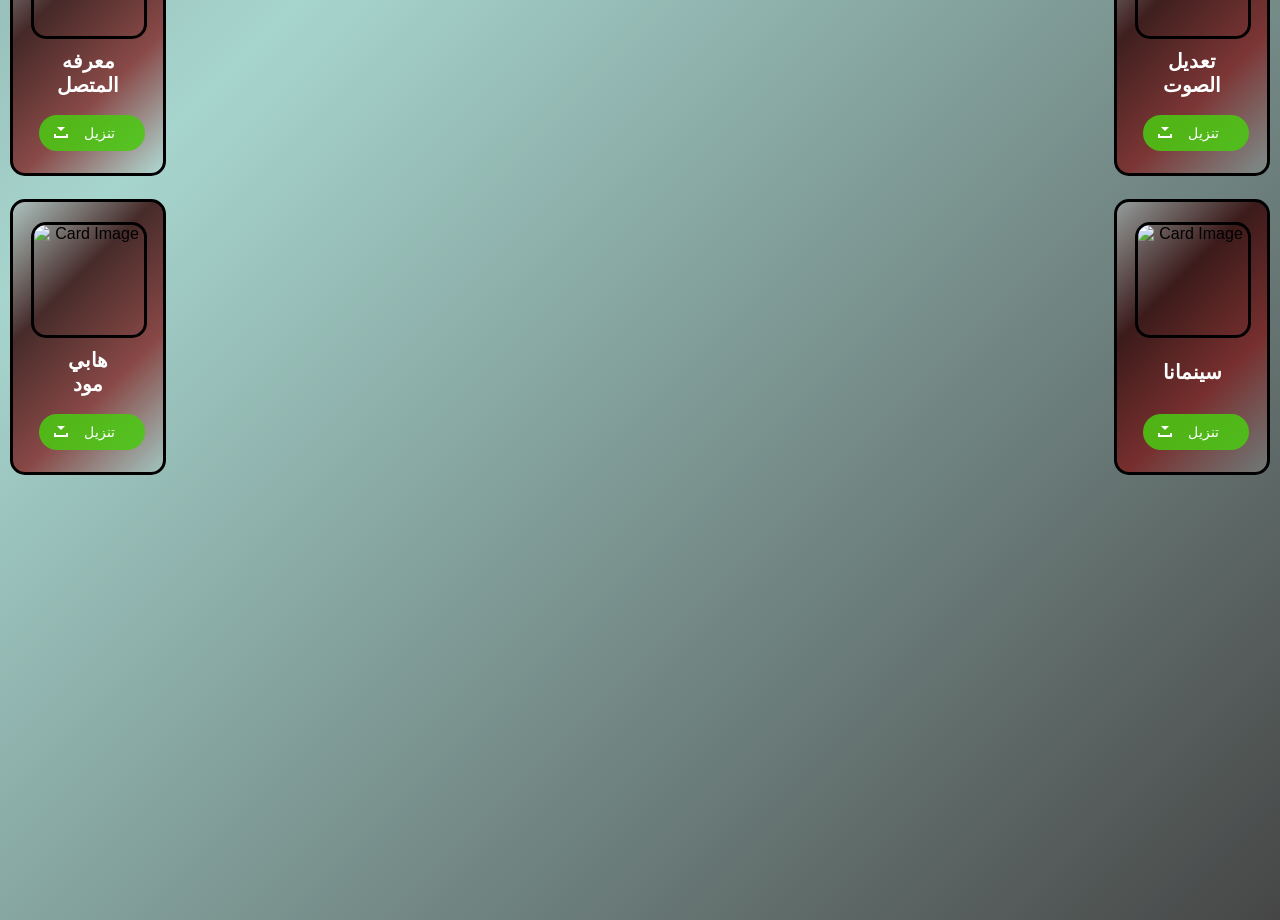
==== commit 631795a2: "Update index.html" ====
--- a/index.html
+++ b/index.html
@@ -240,7 +240,7 @@
     </div>
   
     <div class="card-body">
-    <a href="https://www.mediafire.com/file/oicn4yhnql7q7kt/%25D8%25B3%25D9%258A%25D9%2586%25D9%2585%25D8%25A7%25D9%2586%25D8%25A7.apk/file">
+    <a href="https://s1.traidmod.app/dl/App/Truecaller/Truecaller_v14.42.5_Premium_[TraidMod.Net].apk">
       <button class="download-btn">تنزيل</button>
     </a>  
     </div>
--- a/style.css
+++ b/style.css
@@ -1,7 +1,7 @@
 /* إعدادات الخلفية */
 body {
   margin: 0;
-  height: 298vh;
+  height: 280vh;
   display: flex;
   justify-content: center;
   align-items: center;
@@ -153,7 +153,7 @@
   transition: all 0.4s ease-in;
   box-shadow: 0.4rem 0.4rem 0.6rem #00000040;
   position: absolute;
-  top: 80px;
+  top: 90px;
   right: 52px;
   overflow: hidden; /* لمنع تجاوز الصورة حدود الكارد */
 }
@@ -206,7 +206,7 @@
   text-transform: uppercase;
   color: transparent;
   -webkit-text-stroke: 1px var(--text-stroke-color);
-top: 5px;
+top: 20px;
   
 }
 /* this is the text, when you hover on button */
@@ -236,6 +236,18 @@
 
 
 
+
+
+
+
+
+
+
+
+
+
+
+
 .card1{
   position: absolute;
   top: 300px;
@@ -304,4 +316,10 @@
   position: absolute;
   top: 1799px;
   left:10px;
+}
+
+.card12{
+  position: absolute;
+  top: 1799px;
+  right:10px;
 }
